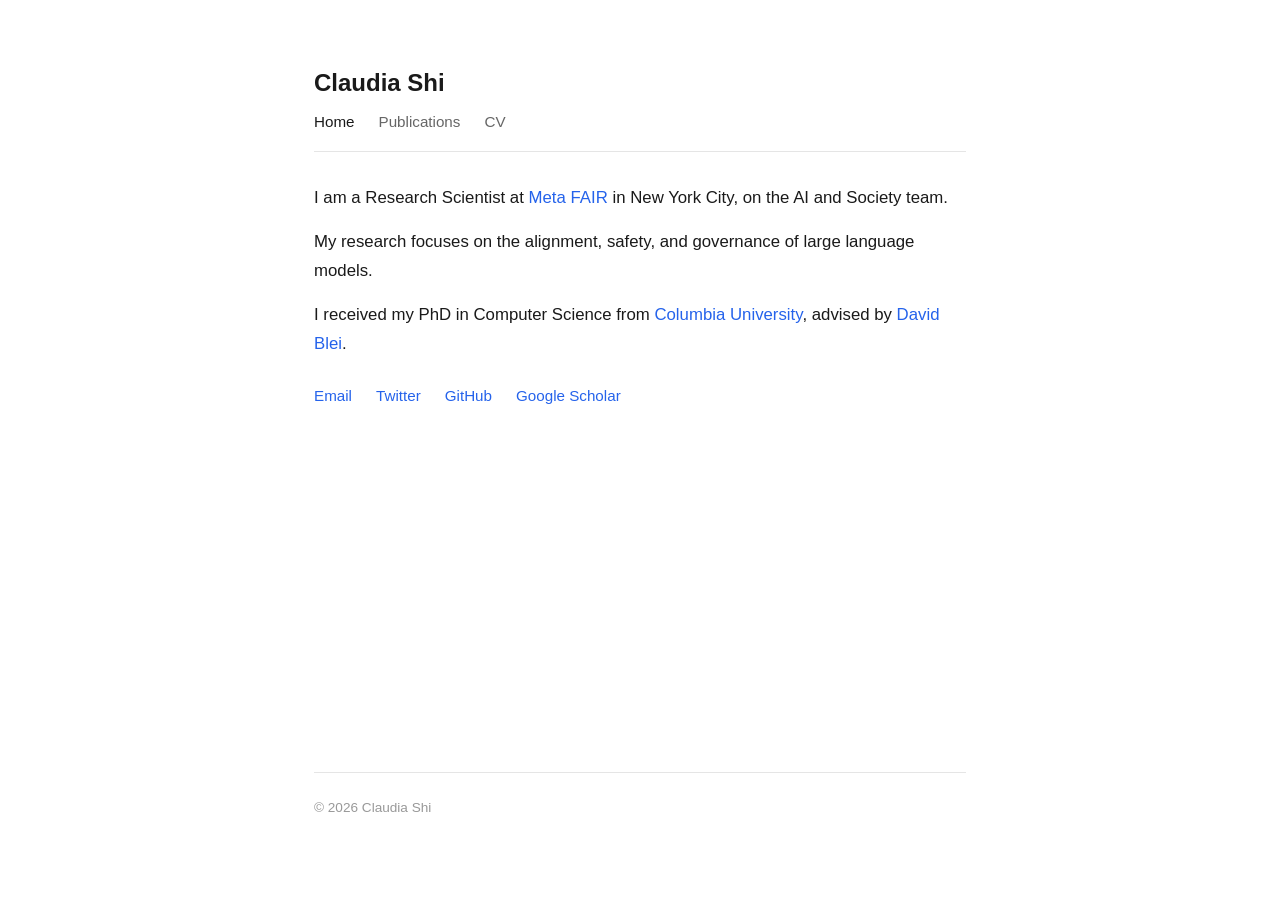
==== index.html @ ed9400cf "feat: add home page" ====
<!DOCTYPE html>
<html lang="en">
<head>
  <meta charset="UTF-8">
  <meta name="viewport" content="width=device-width, initial-scale=1.0">
  <title>Claudia Shi</title>
  <meta name="description" content="Claudia Shi — Research Scientist at Meta FAIR working on alignment, safety, and governance of large language models.">
  <meta property="og:title" content="Claudia Shi">
  <meta property="og:description" content="Research Scientist at Meta FAIR working on alignment, safety, and governance of large language models.">
  <link rel="icon" href="data:image/svg+xml,<svg xmlns='http://www.w3.org/2000/svg' viewBox='0 0 100 100'><text y='.9em' font-size='90'>C</text></svg>">
  <link rel="stylesheet" href="style.css">
</head>
<body>
  <div class="container">
    <header>
      <h1><a href="/">Claudia Shi</a></h1>
      <nav>
        <a href="/" class="active">Home</a>
        <a href="/publications.html">Publications</a>
        <a href="/cv.html">CV</a>
      </nav>
    </header>
    <main>
      <div class="bio">
        <p>I am a Research Scientist at <a href="https://ai.meta.com/research/" target="_blank" rel="noopener">Meta FAIR</a> in New York City, on the AI and Society team.</p>
        <p>My research focuses on the alignment, safety, and governance of large language models.</p>
        <p>I received my PhD in Computer Science from <a href="https://www.columbia.edu" target="_blank" rel="noopener">Columbia University</a>, advised by <a href="http://www.cs.columbia.edu/~blei/" target="_blank" rel="noopener">David Blei</a>.</p>
      </div>
      <ul class="links">
        <li><a href="mailto:YOUR_EMAIL@example.com">Email</a></li>
        <li><a href="https://twitter.com/causalclaudia" target="_blank" rel="noopener">Twitter</a></li>
        <li><a href="https://github.com/YOUR_GITHUB" target="_blank" rel="noopener">GitHub</a></li>
        <li><a href="https://scholar.google.com/citations?user=YOUR_ID" target="_blank" rel="noopener">Google Scholar</a></li>
      </ul>
    </main>
    <footer>
      &copy; 2026 Claudia Shi
    </footer>
  </div>
</body>
</html>
---- style.css ----
/* Reset */
*, *::before, *::after {
  box-sizing: border-box;
  margin: 0;
  padding: 0;
}

/* Base */
body {
  font-family: -apple-system, BlinkMacSystemFont, "Segoe UI", Roboto, "Helvetica Neue", Arial, sans-serif;
  color: #1a1a1a;
  background: #ffffff;
  line-height: 1.6;
  font-size: 17px;
}

a {
  color: #2563eb;
  text-decoration: none;
}

a:hover {
  text-decoration: underline;
}

/* Layout */
.container {
  max-width: 700px;
  margin: 0 auto;
  padding: 2rem 1.5rem;
}

/* Header */
header {
  padding: 2rem 0 1rem;
  border-bottom: 1px solid #e5e5e5;
  margin-bottom: 2rem;
}

header h1 {
  font-size: 1.5rem;
  font-weight: 600;
  margin-bottom: 0.5rem;
}

header h1 a {
  color: #1a1a1a;
}

nav {
  display: flex;
  gap: 1.5rem;
}

nav a {
  color: #666;
  font-size: 0.95rem;
}

nav a:hover {
  color: #1a1a1a;
}

nav a.active {
  color: #1a1a1a;
  font-weight: 500;
}

/* Main content */
main {
  min-height: 60vh;
}

/* Home page */
.bio {
  font-size: 1.05rem;
  line-height: 1.7;
}

.bio p {
  margin-bottom: 1rem;
}

.links {
  list-style: none;
  display: flex;
  gap: 1.5rem;
  margin-top: 1.5rem;
  flex-wrap: wrap;
}

.links a {
  font-size: 0.95rem;
}

/* Publications */
.pub-list {
  list-style: none;
}

.pub-list li {
  margin-bottom: 1.5rem;
}

.pub-title {
  font-weight: 500;
}

.pub-authors {
  color: #666;
  font-size: 0.95rem;
}

.pub-venue {
  color: #666;
  font-size: 0.9rem;
  font-style: italic;
}

/* CV */
.cv-link {
  display: inline-block;
  margin-top: 1rem;
  padding: 0.6rem 1.2rem;
  border: 1px solid #2563eb;
  border-radius: 4px;
  font-size: 0.95rem;
}

.cv-link:hover {
  background: #2563eb;
  color: #fff;
  text-decoration: none;
}

/* Page title */
.page-title {
  margin-bottom: 1.5rem;
  font-size: 1.2rem;
}

/* Footer */
footer {
  margin-top: 3rem;
  padding-top: 1.5rem;
  border-top: 1px solid #e5e5e5;
  color: #999;
  font-size: 0.85rem;
}

/* Responsive */
@media (max-width: 600px) {
  .container {
    padding: 1.5rem 1rem;
  }

  header h1 {
    font-size: 1.3rem;
  }

  nav {
    gap: 1rem;
  }
}
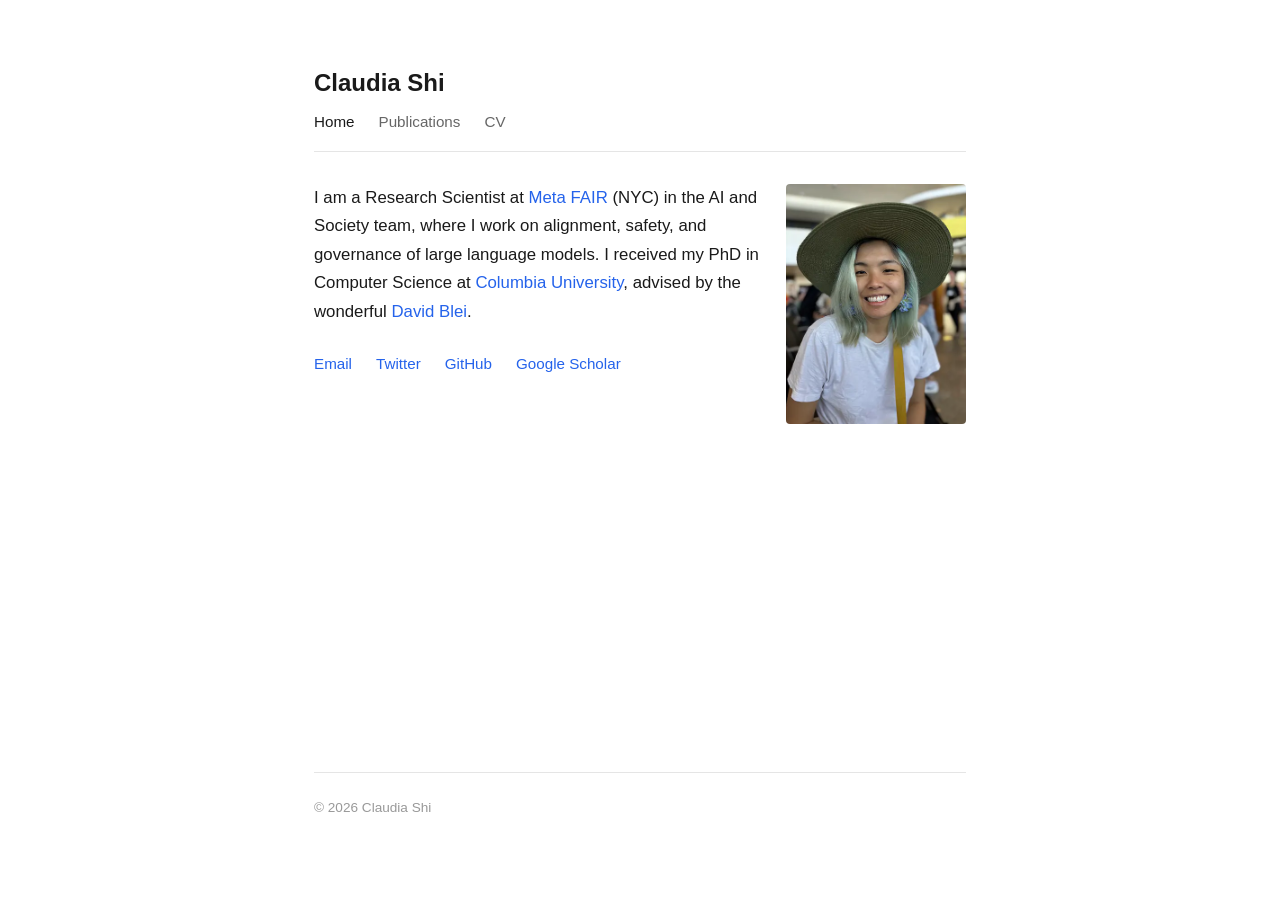
==== commit 03f43339: "content: add headshot photo and fix bio to match original site" ====
--- a/index.html
+++ b/index.html
@@ -13,24 +13,23 @@
 <body>
   <div class="container">
     <header>
-      <h1><a href="/">Claudia Shi</a></h1>
+      <h1><a href="./">Claudia Shi</a></h1>
       <nav>
-        <a href="/" class="active">Home</a>
-        <a href="/publications.html">Publications</a>
-        <a href="/cv.html">CV</a>
+        <a href="./" class="active">Home</a>
+        <a href="publications.html">Publications</a>
+        <a href="cv.html">CV</a>
       </nav>
     </header>
     <main>
       <div class="bio">
-        <p>I am a Research Scientist at <a href="https://ai.meta.com/research/" target="_blank" rel="noopener">Meta FAIR</a> in New York City, on the AI and Society team.</p>
-        <p>My research focuses on the alignment, safety, and governance of large language models.</p>
-        <p>I received my PhD in Computer Science from <a href="https://www.columbia.edu" target="_blank" rel="noopener">Columbia University</a>, advised by <a href="http://www.cs.columbia.edu/~blei/" target="_blank" rel="noopener">David Blei</a>.</p>
+        <img src="assets/headshot.webp" alt="Claudia Shi" class="headshot">
+        <p>I am a Research Scientist at <a href="https://ai.meta.com/research/" target="_blank" rel="noopener">Meta FAIR</a> (NYC) in the AI and Society team, where I work on alignment, safety, and governance of large language models. I received my PhD in Computer Science at <a href="https://www.columbia.edu" target="_blank" rel="noopener">Columbia University</a>, advised by the wonderful <a href="http://www.cs.columbia.edu/~blei/" target="_blank" rel="noopener">David Blei</a>.</p>
       </div>
       <ul class="links">
-        <li><a href="mailto:YOUR_EMAIL@example.com">Email</a></li>
+        <li><a href="mailto:claudia.j.shi@gmail.com">Email</a></li>
         <li><a href="https://twitter.com/causalclaudia" target="_blank" rel="noopener">Twitter</a></li>
-        <li><a href="https://github.com/YOUR_GITHUB" target="_blank" rel="noopener">GitHub</a></li>
-        <li><a href="https://scholar.google.com/citations?user=YOUR_ID" target="_blank" rel="noopener">Google Scholar</a></li>
+        <li><a href="https://github.com/claudiashi57" target="_blank" rel="noopener">GitHub</a></li>
+        <li><a href="https://scholar.google.com/citations?user=WHKniLsAAAAJ" target="_blank" rel="noopener">Google Scholar</a></li>
       </ul>
     </main>
     <footer>
--- a/style.css
+++ b/style.css
@@ -72,6 +72,13 @@
 }
 
 /* Home page */
+.headshot {
+  width: 180px;
+  border-radius: 4px;
+  float: right;
+  margin: 0 0 1rem 1.5rem;
+}
+
 .bio {
   font-size: 1.05rem;
   line-height: 1.7;
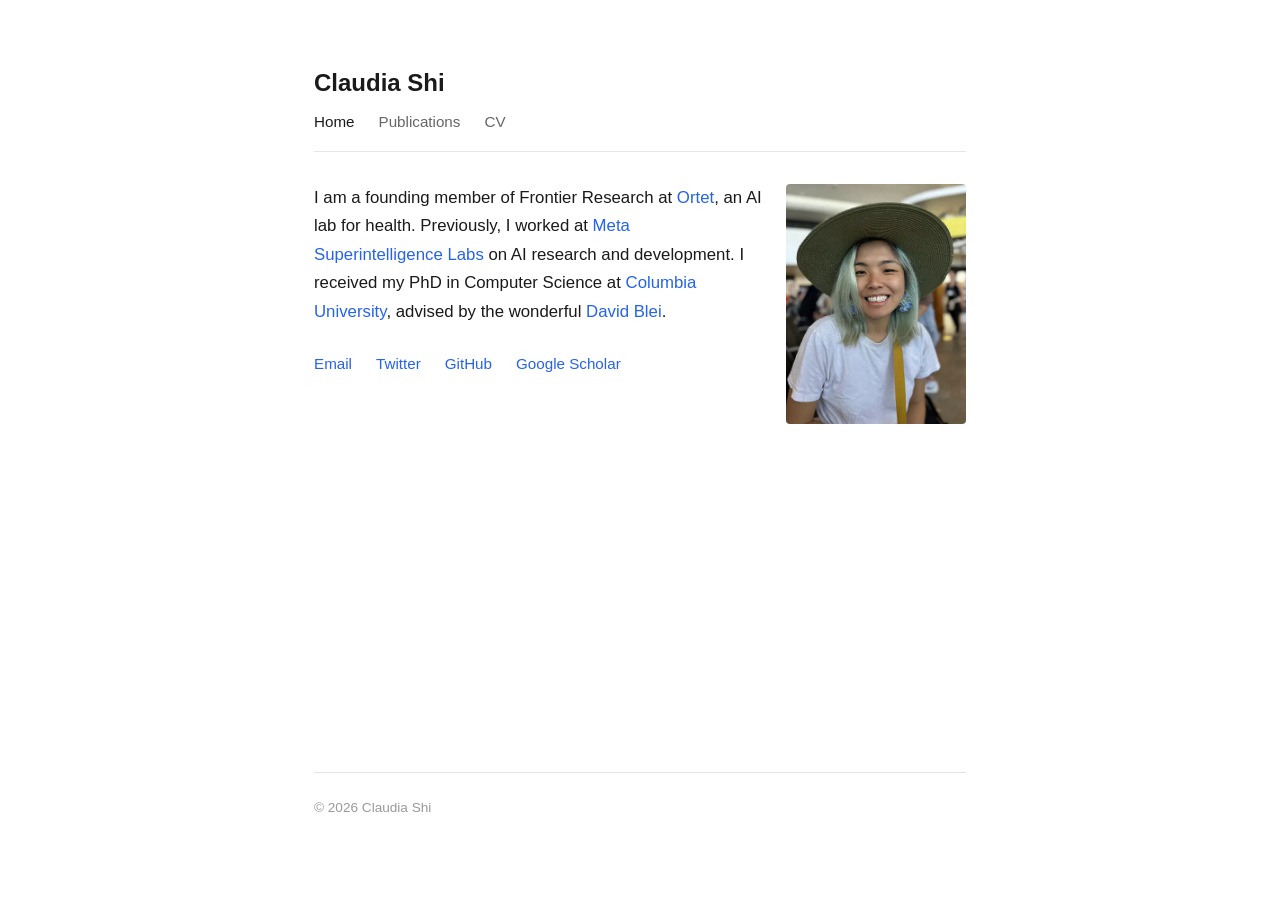
==== commit df98823a: "Update homepage bio" ====
--- a/index.html
+++ b/index.html
@@ -4,9 +4,9 @@
   <meta charset="UTF-8">
   <meta name="viewport" content="width=device-width, initial-scale=1.0">
   <title>Claudia Shi</title>
-  <meta name="description" content="Claudia Shi — Research Scientist at Meta FAIR working on alignment, safety, and governance of large language models.">
+  <meta name="description" content="Claudia Shi — Founding member of Frontier Research at Ortet, an AI lab for health.">
   <meta property="og:title" content="Claudia Shi">
-  <meta property="og:description" content="Research Scientist at Meta FAIR working on alignment, safety, and governance of large language models.">
+  <meta property="og:description" content="Founding member of Frontier Research at Ortet, an AI lab for health.">
   <link rel="icon" href="data:image/svg+xml,<svg xmlns='http://www.w3.org/2000/svg' viewBox='0 0 100 100'><text y='.9em' font-size='90'>C</text></svg>">
   <link rel="stylesheet" href="style.css">
 </head>
@@ -23,7 +23,7 @@
     <main>
       <div class="bio">
         <img src="assets/headshot.webp" alt="Claudia Shi" class="headshot">
-        <p>I am a Research Scientist at <a href="https://ai.meta.com/research/" target="_blank" rel="noopener">Meta FAIR</a> (NYC) in the AI and Society team, where I work on alignment, safety, and governance of large language models. I received my PhD in Computer Science at <a href="https://www.columbia.edu" target="_blank" rel="noopener">Columbia University</a>, advised by the wonderful <a href="http://www.cs.columbia.edu/~blei/" target="_blank" rel="noopener">David Blei</a>.</p>
+        <p>I am a founding member of Frontier Research at <a href="http://ortet.ai/" target="_blank" rel="noopener">Ortet</a>, an AI lab for health. Previously, I worked at <a href="https://ai.meta.com/research/" target="_blank" rel="noopener">Meta Superintelligence Labs</a> on AI research and development. I received my PhD in Computer Science at <a href="https://www.columbia.edu" target="_blank" rel="noopener">Columbia University</a>, advised by the wonderful <a href="http://www.cs.columbia.edu/~blei/" target="_blank" rel="noopener">David Blei</a>.</p>
       </div>
       <ul class="links">
         <li><a href="mailto:claudia.j.shi@gmail.com">Email</a></li>
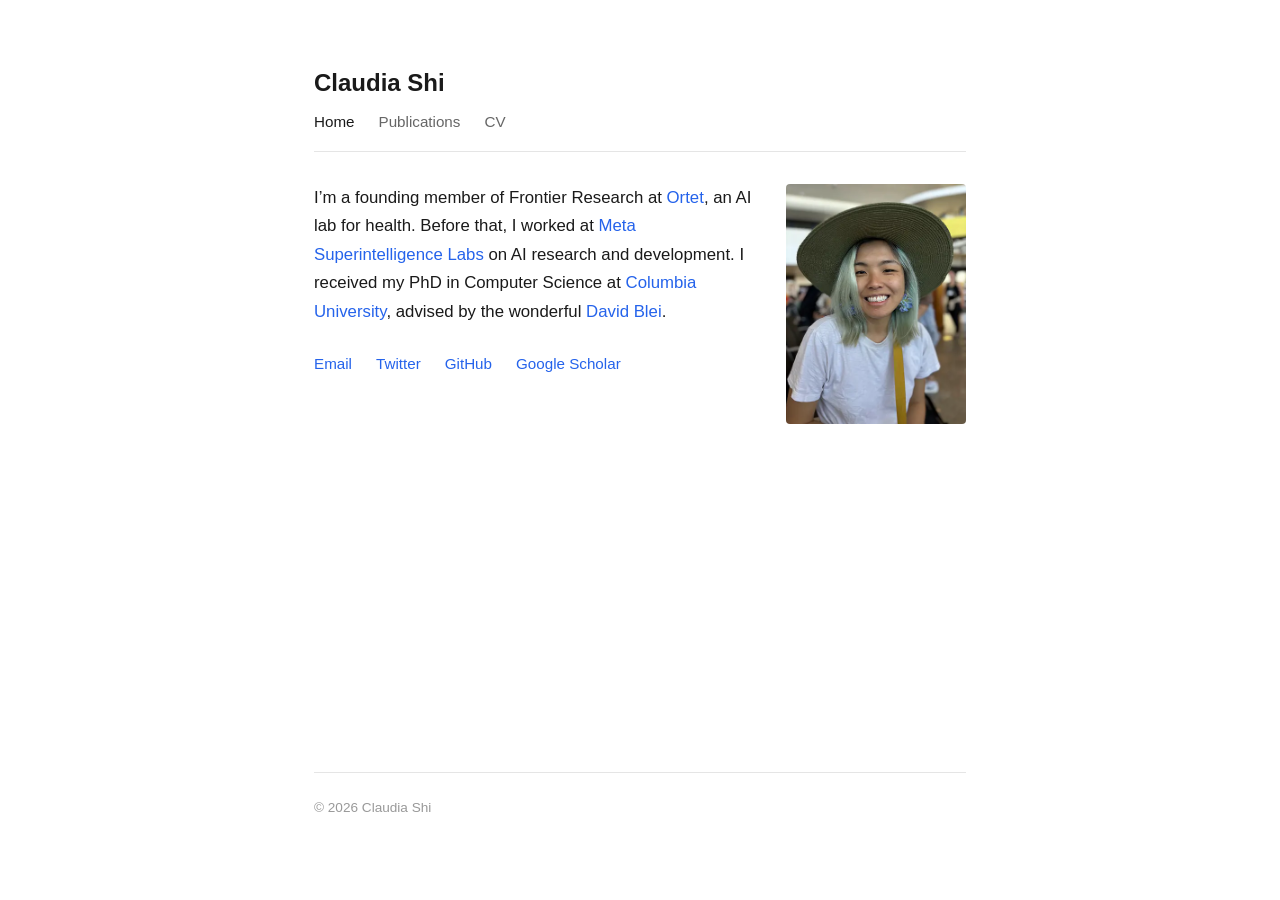
==== commit f0c45b8d: "Update homepage bio" ====
--- a/index.html
+++ b/index.html
@@ -23,7 +23,7 @@
     <main>
       <div class="bio">
         <img src="assets/headshot.webp" alt="Claudia Shi" class="headshot">
-        <p>I am a founding member of Frontier Research at <a href="http://ortet.ai/" target="_blank" rel="noopener">Ortet</a>, an AI lab for health. Previously, I worked at <a href="https://ai.meta.com/research/" target="_blank" rel="noopener">Meta Superintelligence Labs</a> on AI research and development. I received my PhD in Computer Science at <a href="https://www.columbia.edu" target="_blank" rel="noopener">Columbia University</a>, advised by the wonderful <a href="http://www.cs.columbia.edu/~blei/" target="_blank" rel="noopener">David Blei</a>.</p>
+        <p>I’m a founding member of Frontier Research at <a href="http://ortet.ai/" target="_blank" rel="noopener">Ortet</a>, an AI lab for health. Before that, I worked at <a href="https://ai.meta.com/research/" target="_blank" rel="noopener">Meta Superintelligence Labs</a> on AI research and development. I received my PhD in Computer Science at <a href="https://www.columbia.edu" target="_blank" rel="noopener">Columbia University</a>, advised by the wonderful <a href="http://www.cs.columbia.edu/~blei/" target="_blank" rel="noopener">David Blei</a>.</p>
       </div>
       <ul class="links">
         <li><a href="mailto:claudia.j.shi@gmail.com">Email</a></li>
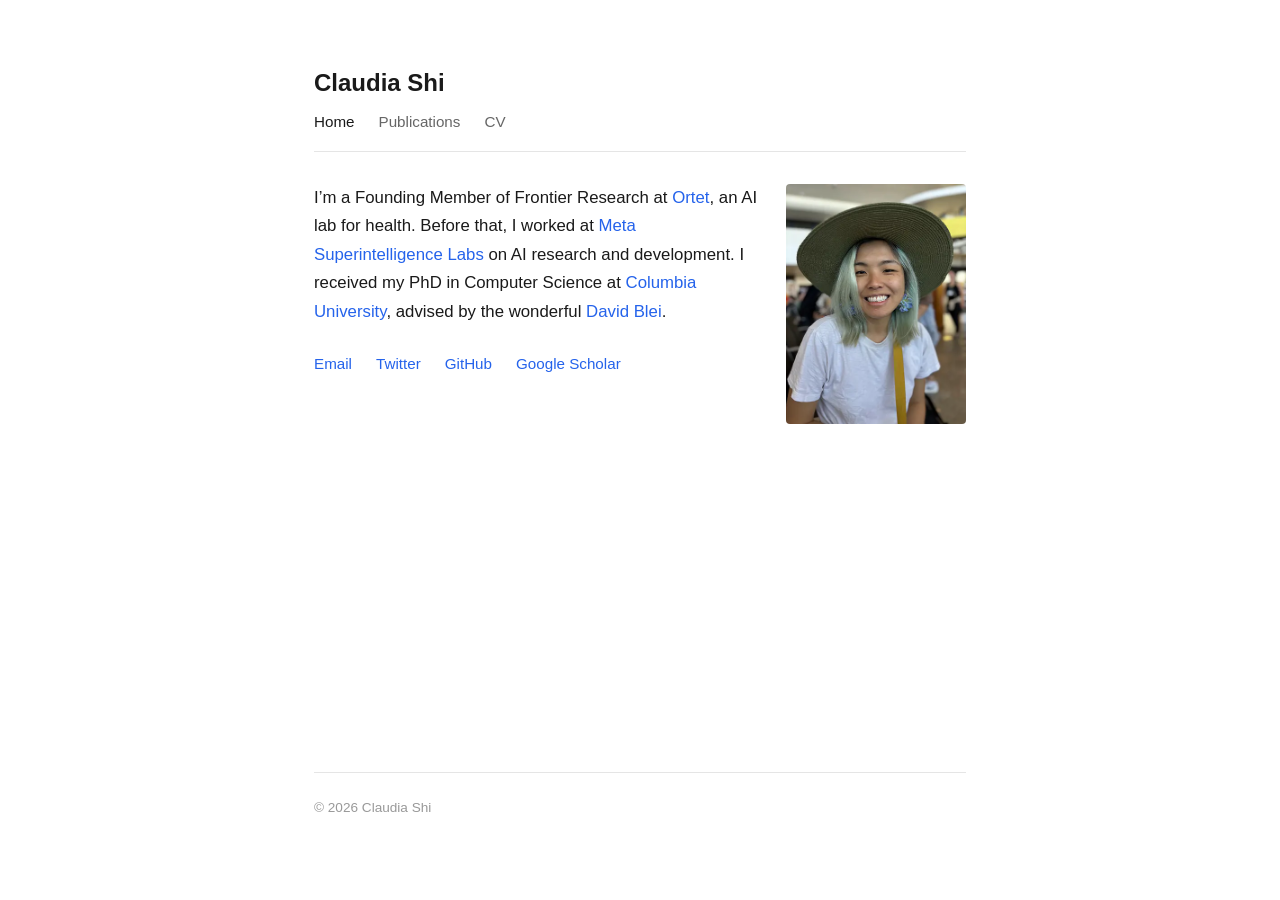
==== commit 4bfbb394: "Capitalize Founding Member in bio" ====
--- a/index.html
+++ b/index.html
@@ -4,9 +4,9 @@
   <meta charset="UTF-8">
   <meta name="viewport" content="width=device-width, initial-scale=1.0">
   <title>Claudia Shi</title>
-  <meta name="description" content="Claudia Shi — Founding member of Frontier Research at Ortet, an AI lab for health.">
+  <meta name="description" content="Claudia Shi — Founding Member of Frontier Research at Ortet, an AI lab for health.">
   <meta property="og:title" content="Claudia Shi">
-  <meta property="og:description" content="Founding member of Frontier Research at Ortet, an AI lab for health.">
+  <meta property="og:description" content="Founding Member of Frontier Research at Ortet, an AI lab for health.">
   <link rel="icon" href="data:image/svg+xml,<svg xmlns='http://www.w3.org/2000/svg' viewBox='0 0 100 100'><text y='.9em' font-size='90'>C</text></svg>">
   <link rel="stylesheet" href="style.css">
 </head>
@@ -23,7 +23,7 @@
     <main>
       <div class="bio">
         <img src="assets/headshot.webp" alt="Claudia Shi" class="headshot">
-        <p>I’m a founding member of Frontier Research at <a href="http://ortet.ai/" target="_blank" rel="noopener">Ortet</a>, an AI lab for health. Before that, I worked at <a href="https://ai.meta.com/research/" target="_blank" rel="noopener">Meta Superintelligence Labs</a> on AI research and development. I received my PhD in Computer Science at <a href="https://www.columbia.edu" target="_blank" rel="noopener">Columbia University</a>, advised by the wonderful <a href="http://www.cs.columbia.edu/~blei/" target="_blank" rel="noopener">David Blei</a>.</p>
+        <p>I’m a Founding Member of Frontier Research at <a href="http://ortet.ai/" target="_blank" rel="noopener">Ortet</a>, an AI lab for health. Before that, I worked at <a href="https://ai.meta.com/research/" target="_blank" rel="noopener">Meta Superintelligence Labs</a> on AI research and development. I received my PhD in Computer Science at <a href="https://www.columbia.edu" target="_blank" rel="noopener">Columbia University</a>, advised by the wonderful <a href="http://www.cs.columbia.edu/~blei/" target="_blank" rel="noopener">David Blei</a>.</p>
       </div>
       <ul class="links">
         <li><a href="mailto:claudia.j.shi@gmail.com">Email</a></li>
